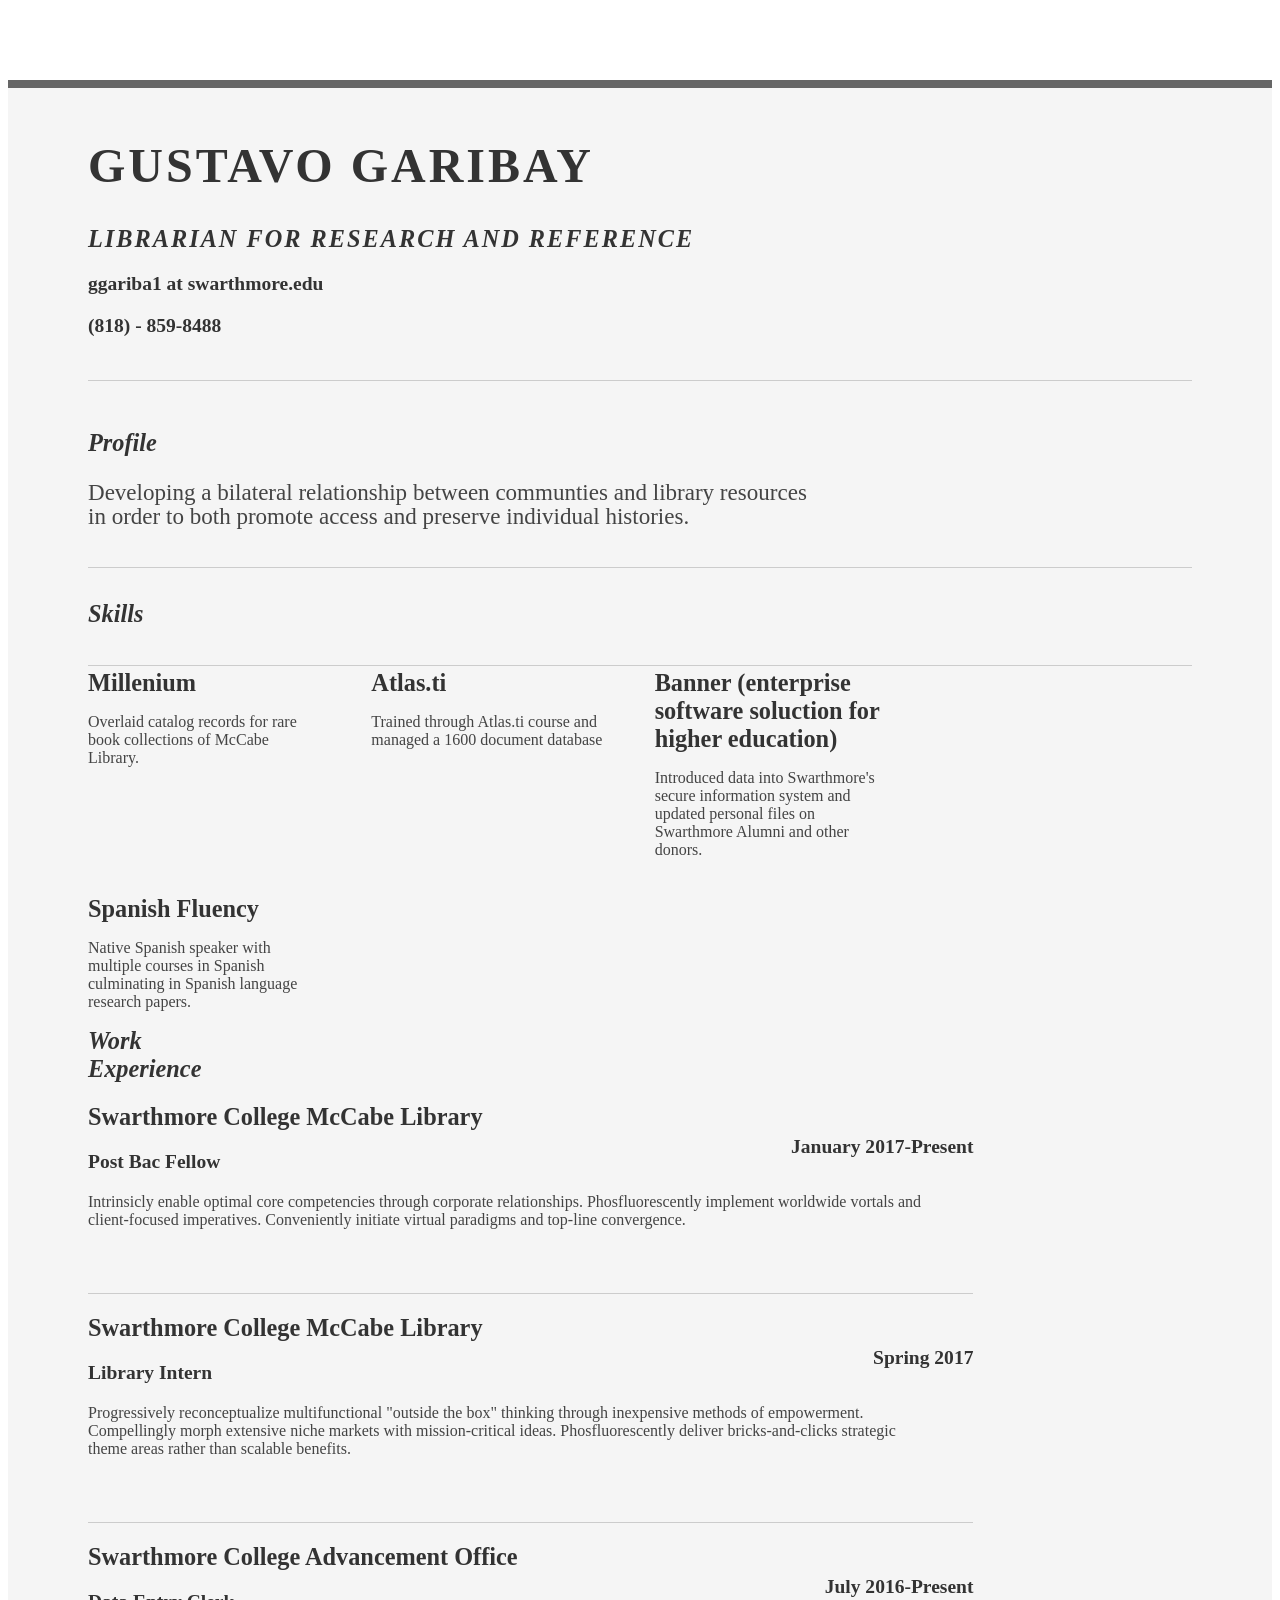
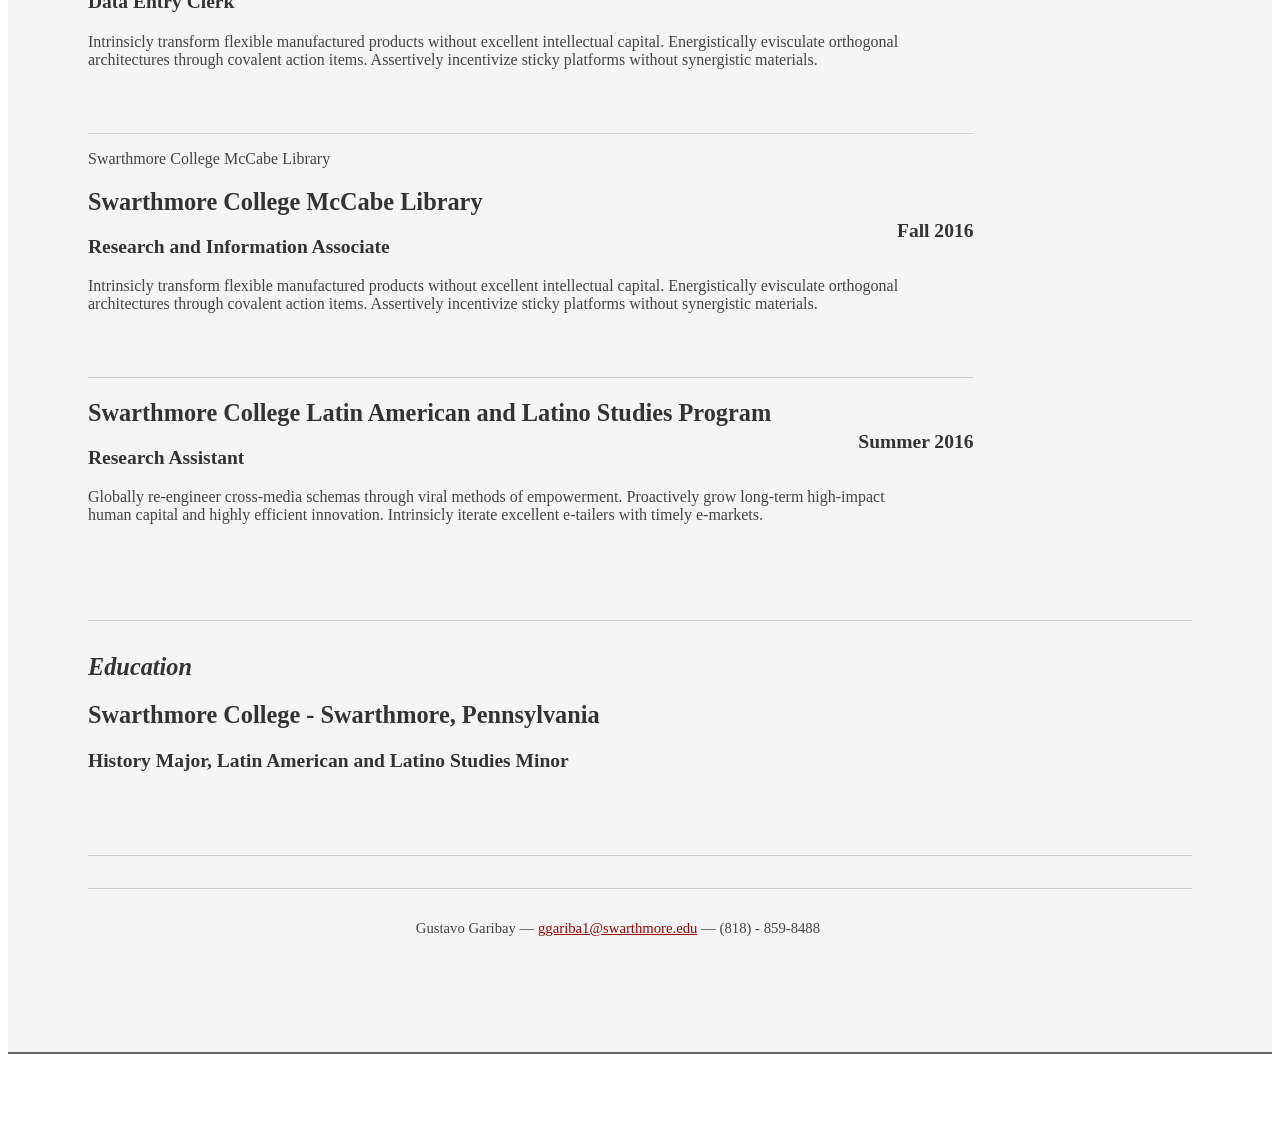
==== index.html @ 5f615bc5 "updated all fields changed skills to more relevant info as well as adjusted work experience to be al" ====
<!DOCTYPE html PUBLIC "-//W3C//DTD XHTML 1.0 Strict//EN" "http://www.w3.org/TR/xhtml1/DTD/xhtml1-strict.dtd">
<html>
<head>

	<title>Gustavo Garibay| Paralibrarian| Resume</title>
	<meta http-equiv="content-type" content="text/html; charset=utf-8" />

	<meta name="keywords" content="" />
	<meta name="description" content="" />

	<link rel="stylesheet" type="text/css" href="http://yui.yahooapis.com/2.7.0/build/reset-fonts-grids/reset-fonts-grids.css" media="all" /> 
	<link rel="stylesheet" type="text/css" href="resume.css" media="all" />

</head>
<body>

<div id="doc2" class="yui-t7">
	<div id="inner">
	
		<div id="hd">
			<div class="yui-gc">
				<div class="yui-u first">
					<h1>Gustavo Garibay</h1>
					<h2>Librarian for research and reference </h2>
				</div>

				<div class="yui-u">
					<div class="contact-info">
					
						<h3>ggariba1 at swarthmore.edu</h3>
						<h3>(818) - 859-8488</h3>
					</div><!--// .contact-info -->
				</div>
			</div><!--// .yui-gc -->
		</div><!--// hd -->

		<div id="bd">
			<div id="yui-main">
				<div class="yui-b">

					<div class="yui-gf">
						<div class="yui-u first">
							<h2>Profile</h2>
						</div>
						<div class="yui-u">
							<p class="enlarge">
								Developing a bilateral relationship between communties and library resources in order to both promote access and preserve individual histories. 
							</p>
						</div>
					</div><!--// .yui-gf -->

					<div class="yui-gf">
						<div class="yui-u first">
							<h2>Skills</h2>
						</div>
						<div class="yui-u">

								<div class="talent">
									<h2>Millenium</h2>
									<p>Overlaid catalog records for rare book collections of McCabe Library. 	</p>
								</div>

								<div class="talent">
									<h2>Atlas.ti</h2>
									<p>Trained through Atlas.ti course and managed a 1600 document database 	 </p>
								</div>

								<div class="talent">
									<h2>Banner (enterprise software soluction for higher education)</h2>
									<p>Introduced data into Swarthmore's secure information system and updated personal files on Swarthmore Alumni and other donors.</p>
								</div>
							<div class="talent">
									<h2>Spanish Fluency</h2>
									<p>Native Spanish speaker with multiple courses in Spanish culminating in Spanish language research papers.</p>
								</div>
						</div>
					</div><!--// .yui-gf -->

					<div class="yui-gf">
						<div class="yui-u first">
							
					</div><!--// .yui-gf-->

					<div class="yui-gf">
	
						<div class="yui-u first">
							<h2>Work Experience</h2>
						</div><!--// .yui-u -->

						<div class="yui-u">

							<div class="job">
								<h2>Swarthmore College McCabe Library</h2>
								<h3>Post Bac Fellow</h3>
								<h4>January 2017-Present</h4>
								<p>Intrinsicly enable optimal core competencies through corporate relationships. Phosfluorescently implement worldwide vortals and client-focused imperatives. Conveniently initiate virtual paradigms and top-line convergence. </p>
							</div>

							<div class="job">
								<h2>Swarthmore College McCabe Library</h2>
								<h3>Library Intern</h3>
								<h4>Spring 2017</h4>
								<p>Progressively reconceptualize multifunctional "outside the box" thinking through inexpensive methods of empowerment. Compellingly morph extensive niche markets with mission-critical ideas. Phosfluorescently deliver bricks-and-clicks strategic theme areas rather than scalable benefits. </p>
							</div>

							<div class="job">
								<h2>Swarthmore College Advancement Office</h2>
								<h3>Data Entry Clerk</h3>
								<h4>July 2016-Present</h4>
								<p>Intrinsicly transform flexible manufactured products without excellent intellectual capital. Energistically evisculate orthogonal architectures through covalent action items. Assertively incentivize sticky platforms without synergistic materials. </p>
							</div>Swarthmore College McCabe Library
							<div class="job">
								<h2>Swarthmore College McCabe Library</h2>
								<h3>Research and Information Associate</h3>
								<h4>Fall 2016</h4>
								<p>Intrinsicly transform flexible manufactured products without excellent intellectual capital. Energistically evisculate orthogonal architectures through covalent action items. Assertively incentivize sticky platforms without synergistic materials. </p>
							</div>


							<div class="job last">
								<h2>Swarthmore College Latin American and Latino Studies Program</h2>
								<h3>Research Assistant</h3>
								<h4>Summer 2016</h4>
								<p>Globally re-engineer cross-media schemas through viral methods of empowerment. Proactively grow long-term high-impact human capital and highly efficient innovation. Intrinsicly iterate excellent e-tailers with timely e-markets.</p>
							</div>

						</div><!--// .yui-u -->
					</div><!--// .yui-gf -->


					<div class="yui-gf last">
						<div class="yui-u first">
							<h2>Education</h2>
						</div>
						<div class="yui-u">
							<h2>Swarthmore College - Swarthmore, Pennsylvania</h2>
							<h3>History Major, Latin American and Latino Studies Minor </h3>
						</div>
					</div><!--// .yui-gf -->


				</div><!--// .yui-b -->
			</div><!--// yui-main -->
		</div><!--// bd -->

		<div id="ft">
			<p>Gustavo Garibay &mdash; <a href="mailto:ggariba1 at swarthmore.edu">ggariba1@swarthmore.edu</a> &mdash; (818) - 859-8488</p>
		</div><!--// footer -->

	</div><!-- // inner -->


</div><!--// doc -->


</body>
</html>
---- resume.css ----
/*
---------------------------------------------------------------------------------
	STRIPPED DOWN RESUME TEMPLATE
    html resume

    v0.9: 5/28/09

    design and code by: thingsthatarebrown.com 
                        (matt brown)
---------------------------------------------------------------------------------
*/


.msg { padding: 10px; background: #222; position: relative; }
.msg h1 { color: #fff;  }
.msg a { margin-left: 20px; background: #408814; color: white; padding: 4px 8px; text-decoration: none; }
.msg a:hover { background: #266400; }

/* //-- yui-grids style overrides -- */
body { font-family: Georgia; color: #444; }
#inner { padding: 10px 80px; margin: 80px auto; background: #f5f5f5; border: solid #666; border-width: 8px 0 2px 0; }
.yui-gf { margin-bottom: 2em; padding-bottom: 1em; border-bottom: 1px solid #ccc; }

/* //-- header, body, footer -- */
#hd { margin: 2.5em 0 3em 0; padding-bottom: 1.5em; border-bottom: 1px solid #ccc }
#hd h2 { text-transform: uppercase; letter-spacing: 2px; }
#bd, #ft { margin-bottom: 2em; }

/* //-- footer -- */
#ft { padding: 1em 0 5em 0; font-size: 92%; border-top: 1px solid #ccc; text-align: center; }
#ft p { margin-bottom: 0; text-align: center;   }

/* //-- core typography and style -- */
#hd h1 { font-size: 48px; text-transform: uppercase; letter-spacing: 3px; }
h2 { font-size: 152% }
h3, h4 { font-size: 122%; }
h1, h2, h3, h4 { color: #333; }
p { font-size: 100%; line-height: 18px; padding-right: 3em; }
a { color: #990003 }
a:hover { text-decoration: none; }
strong { font-weight: bold; }
li { line-height: 24px; border-bottom: 1px solid #ccc; }
p.enlarge { font-size: 144%; padding-right: 6.5em; line-height: 24px; }
p.enlarge span { color: #000 }
.contact-info { margin-top: 7px; }
.first h2 { font-style: italic; }
.last { border-bottom: 0 }


/* //-- section styles -- */

a#pdf { display: block; float: left; background: #666; color: white; padding: 6px 50px 6px 12px; margin-bottom: 6px; text-decoration: none;  }
a#pdf:hover { background: #222; }

.job { position: relative; margin-bottom: 1em; padding-bottom: 1em; border-bottom: 1px solid #ccc; }
.job h4 { position: absolute; top: 0.35em; right: 0 }
.job p { margin: 0.75em 0 3em 0; }

.last { border: none; }
.skills-list {  }
.skills-list ul { margin: 0; }
.skills-list li { margin: 3px 0; padding: 3px 0; }
.skills-list li span { font-size: 152%; display: block; margin-bottom: -2px; padding: 0 }
.talent { width: 32%; float: left }
.talent h2 { margin-bottom: 6px; }

#srt-ttab { margin-bottom: 100px; text-align: center;  }
#srt-ttab img.last { margin-top: 20px }

/* --// override to force 1/8th width grids -- */
.yui-gf .yui-u{width:80.2%;}
.yui-gf div.first{width:12.3%;}
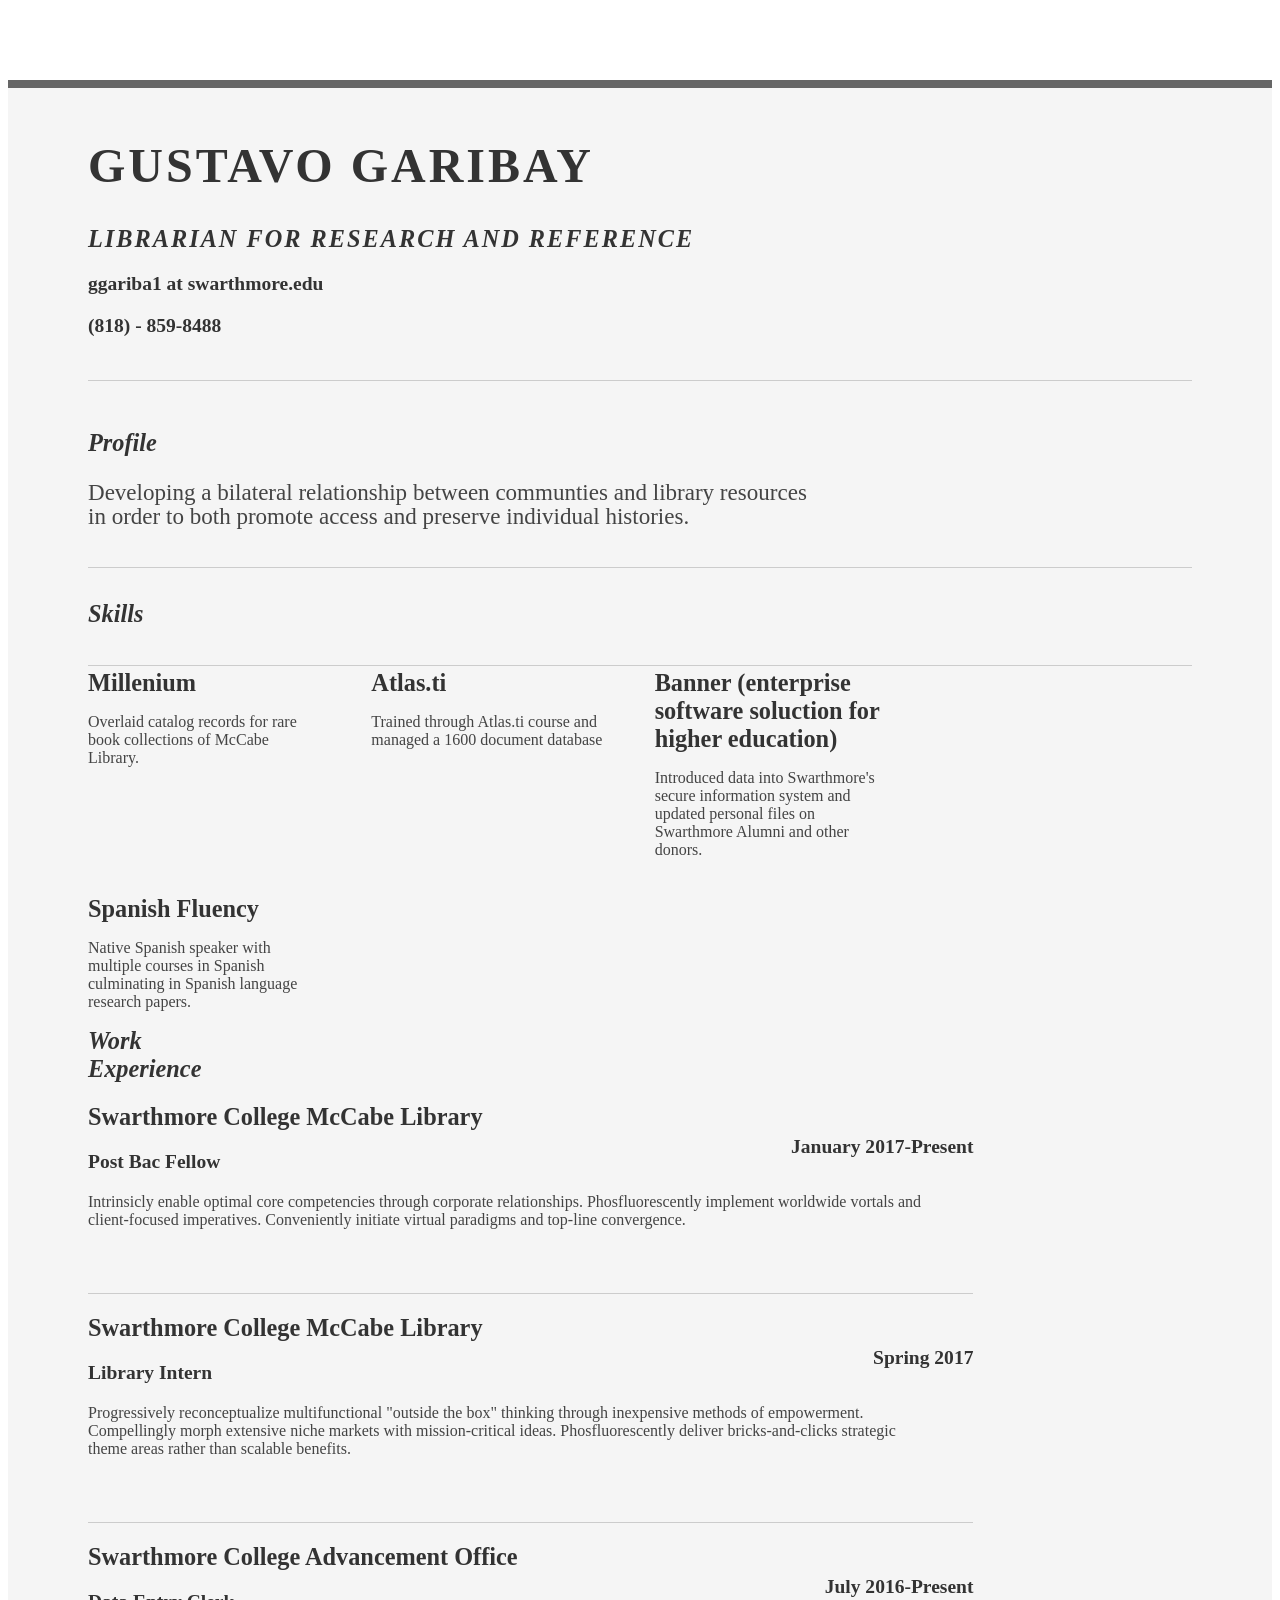
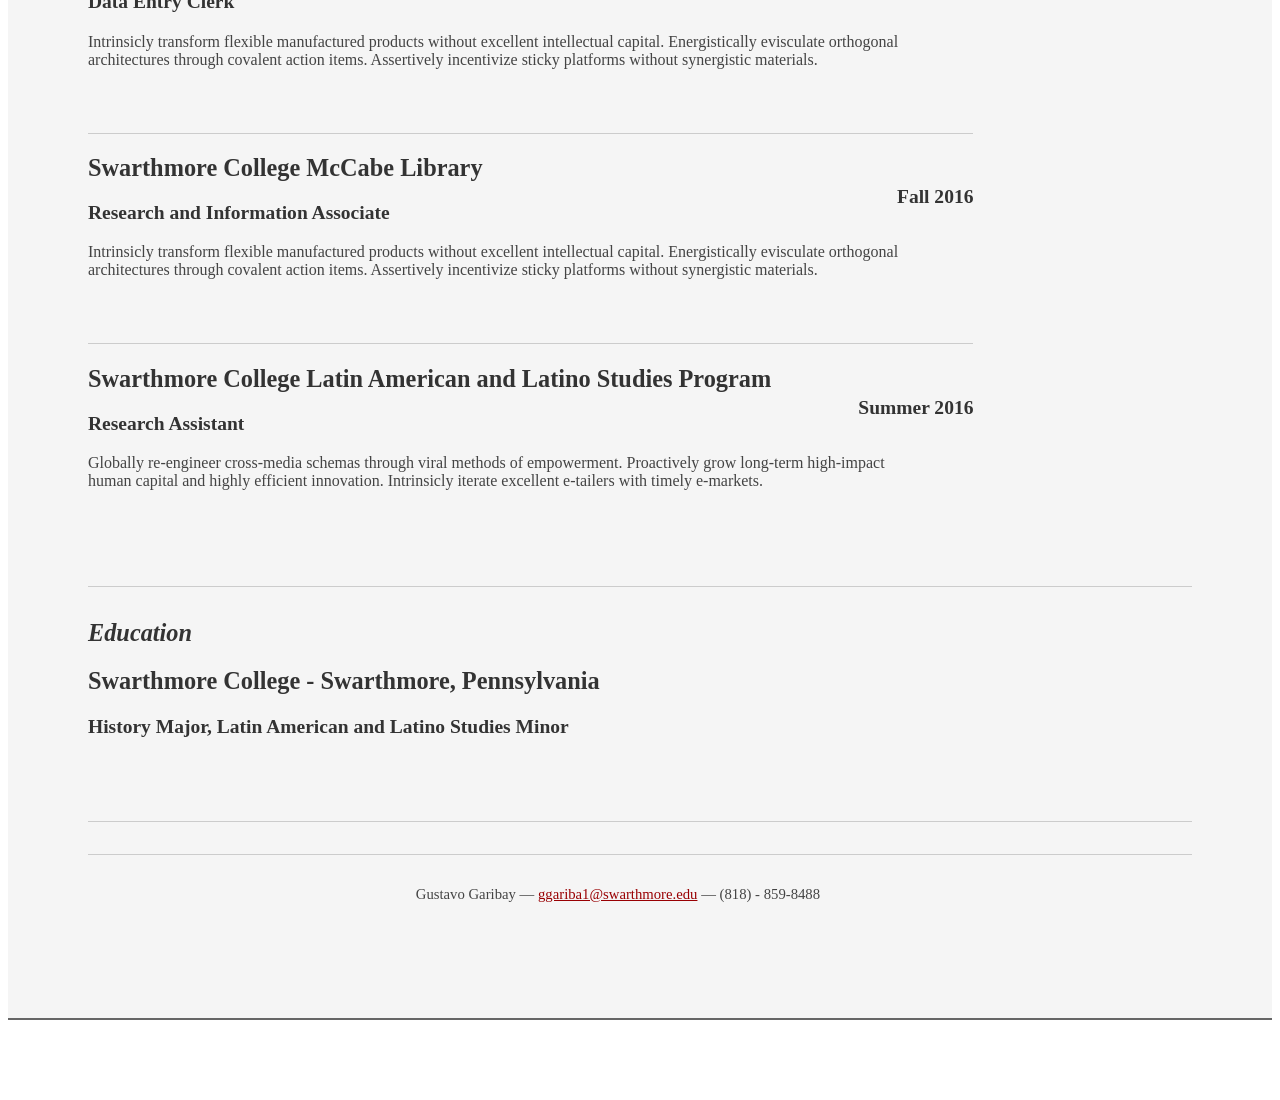
==== commit 1296d5a3: "removed extra text" ====
--- a/index.html
+++ b/index.html
@@ -108,7 +108,7 @@
 								<h3>Data Entry Clerk</h3>
 								<h4>July 2016-Present</h4>
 								<p>Intrinsicly transform flexible manufactured products without excellent intellectual capital. Energistically evisculate orthogonal architectures through covalent action items. Assertively incentivize sticky platforms without synergistic materials. </p>
-							</div>Swarthmore College McCabe Library
+							</div>
 							<div class="job">
 								<h2>Swarthmore College McCabe Library</h2>
 								<h3>Research and Information Associate</h3>
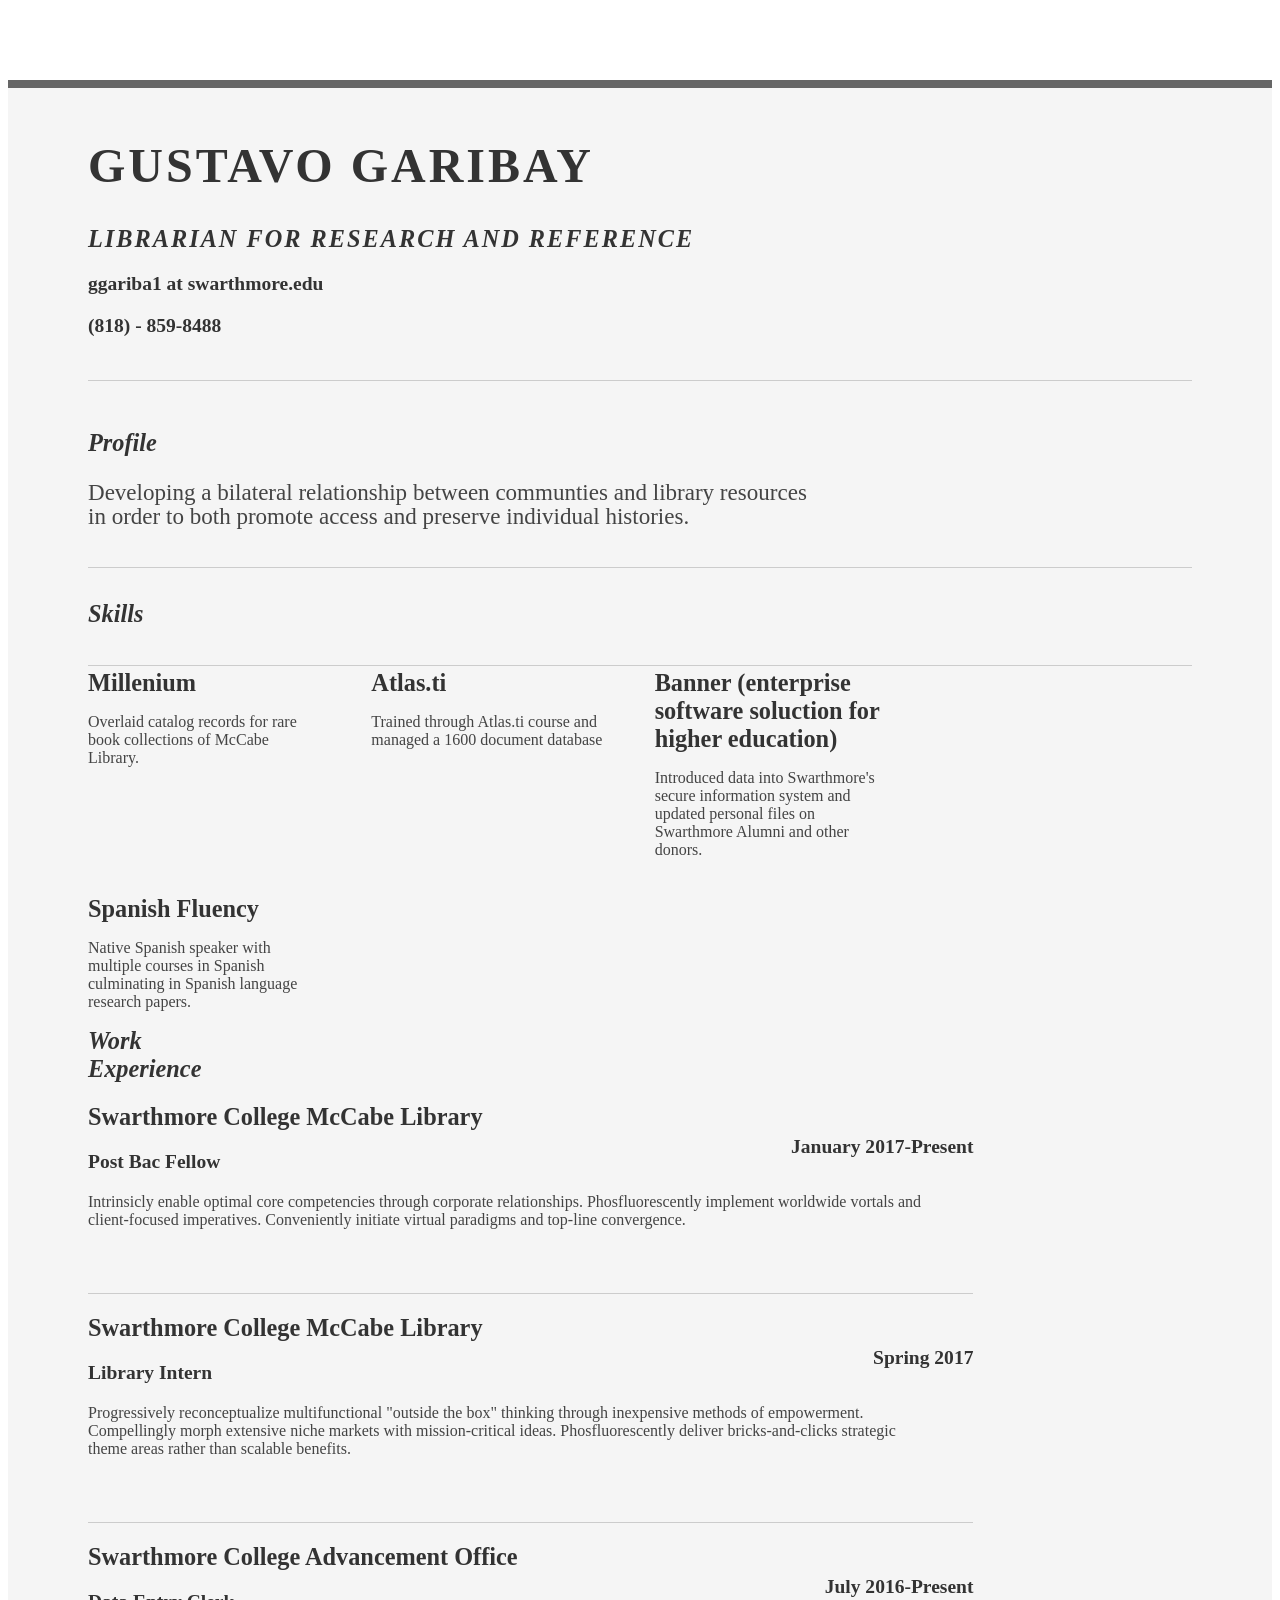
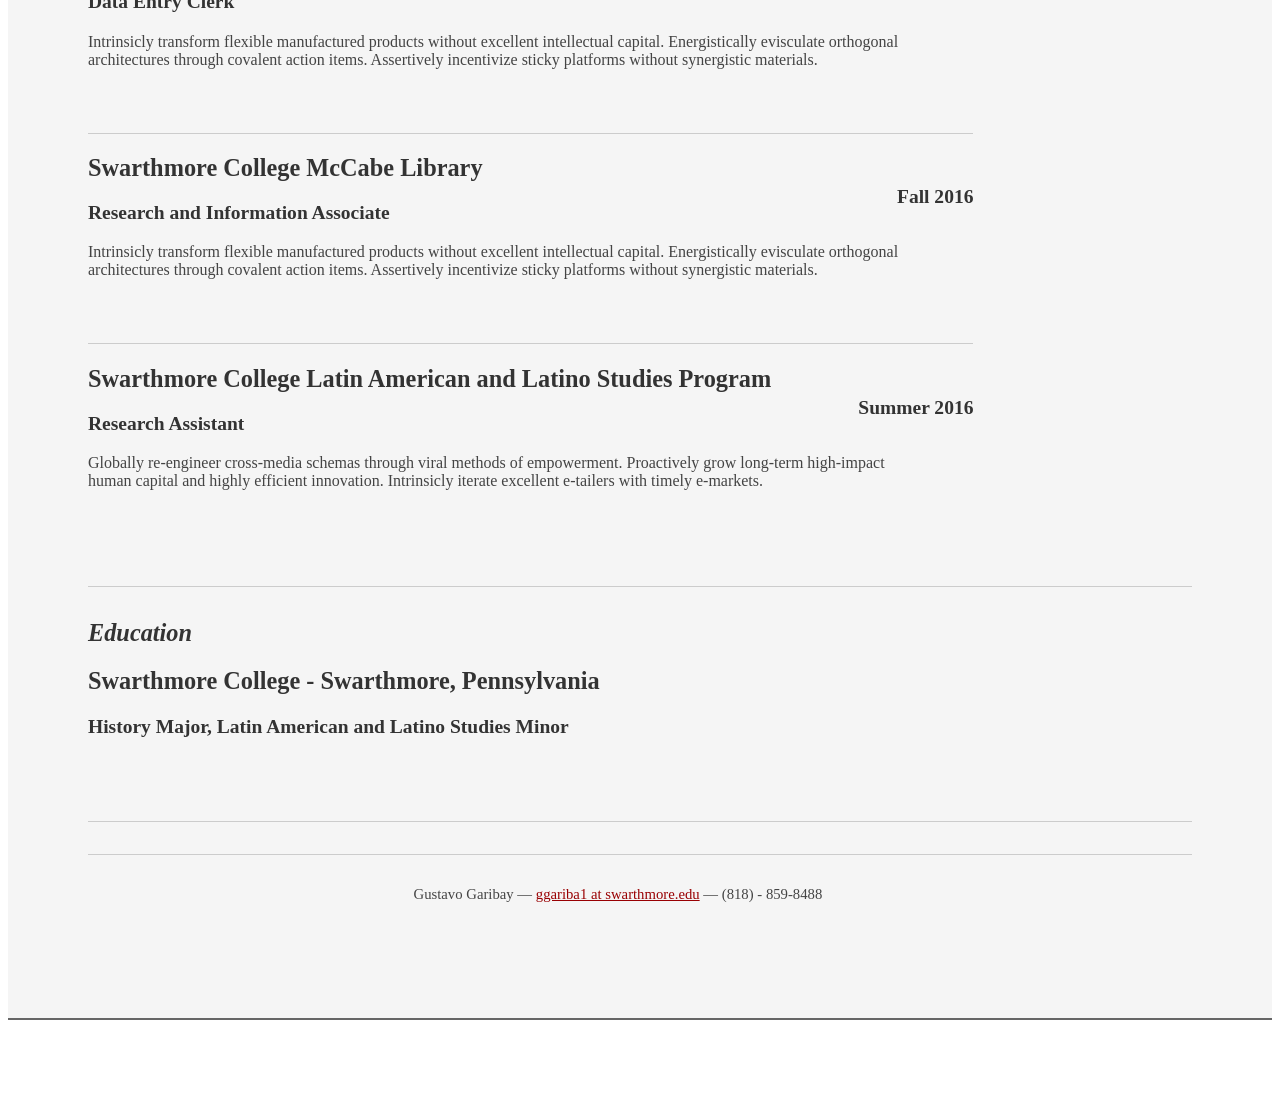
==== commit f6a9bb06: "changed email address entry" ====
--- a/index.html
+++ b/index.html
@@ -144,7 +144,7 @@
 		</div><!--// bd -->
 
 		<div id="ft">
-			<p>Gustavo Garibay &mdash; <a href="mailto:ggariba1 at swarthmore.edu">ggariba1@swarthmore.edu</a> &mdash; (818) - 859-8488</p>
+			<p>Gustavo Garibay &mdash; <a href="mailto:ggariba1 at swarthmore.edu">ggariba1 at swarthmore.edu</a> &mdash; (818) - 859-8488</p>
 		</div><!--// footer -->
 
 	</div><!-- // inner -->
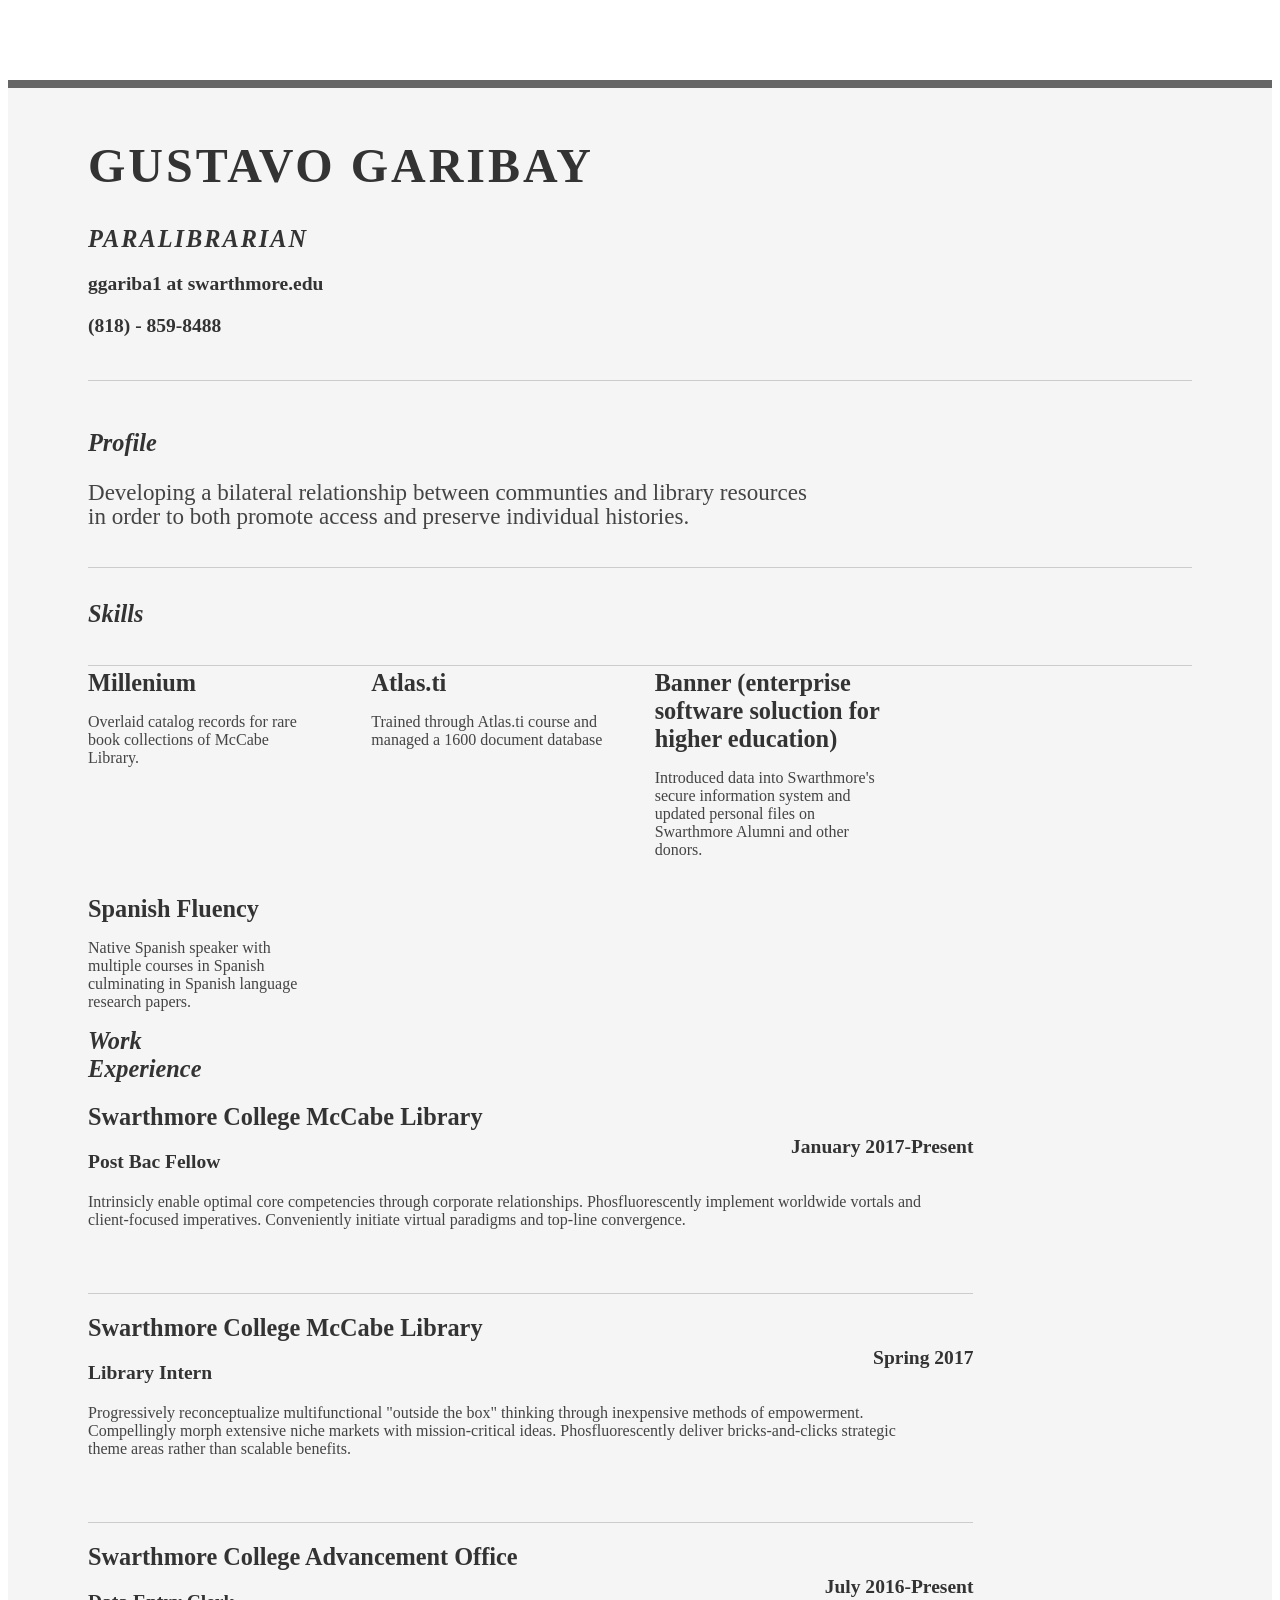
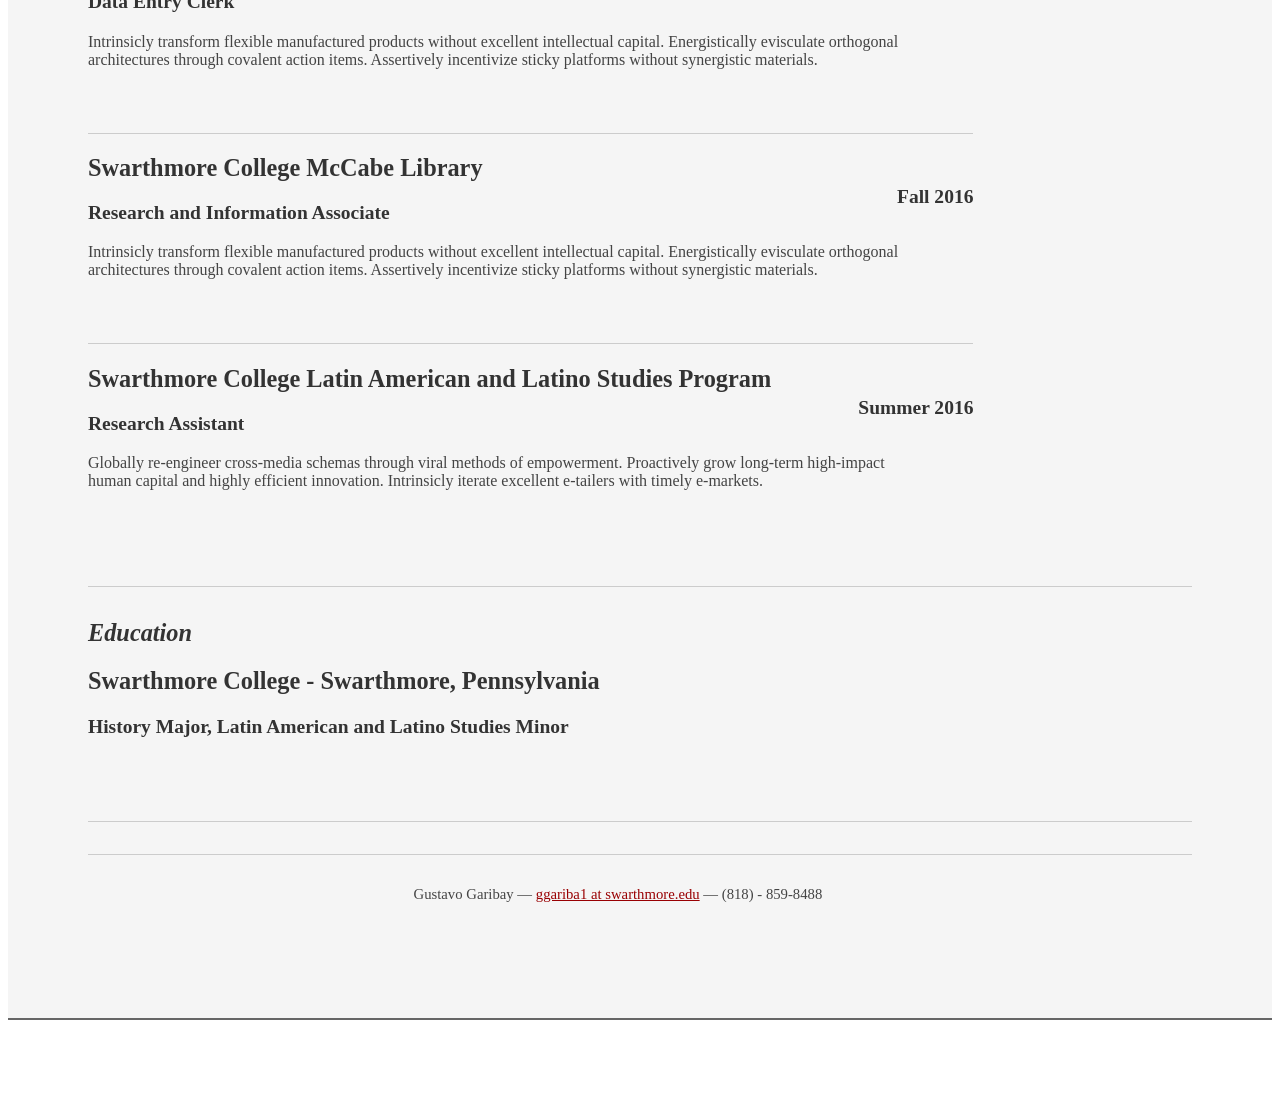
==== commit ca34e213: "updated job title info" ====
--- a/index.html
+++ b/index.html
@@ -2,7 +2,7 @@
 <html>
 <head>
 
-	<title>Gustavo Garibay| Paralibrarian| Resume</title>
+	<title>Gustavo Garibay| Research and Reference| Resume</title>
 	<meta http-equiv="content-type" content="text/html; charset=utf-8" />
 
 	<meta name="keywords" content="" />
@@ -21,7 +21,7 @@
 			<div class="yui-gc">
 				<div class="yui-u first">
 					<h1>Gustavo Garibay</h1>
-					<h2>Librarian for research and reference </h2>
+					<h2>Paralibrarian </h2>
 				</div>
 
 				<div class="yui-u">
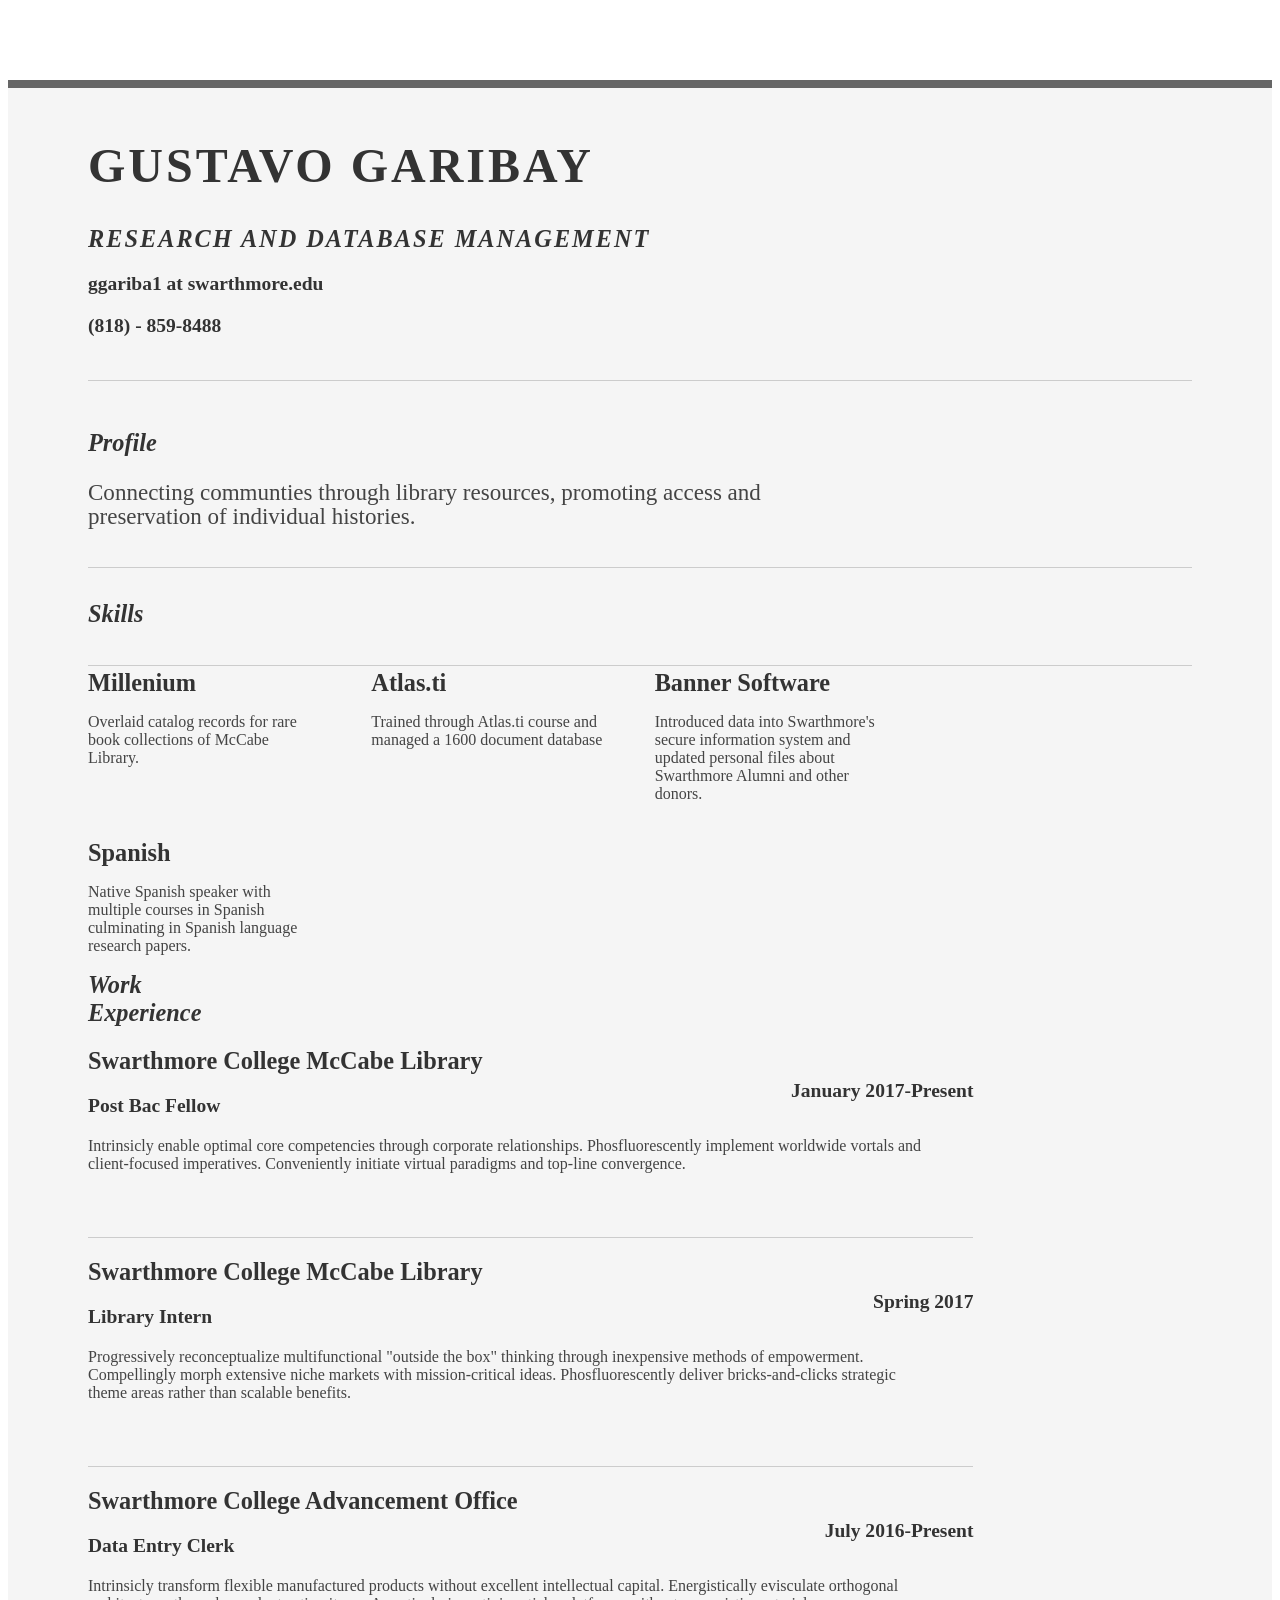
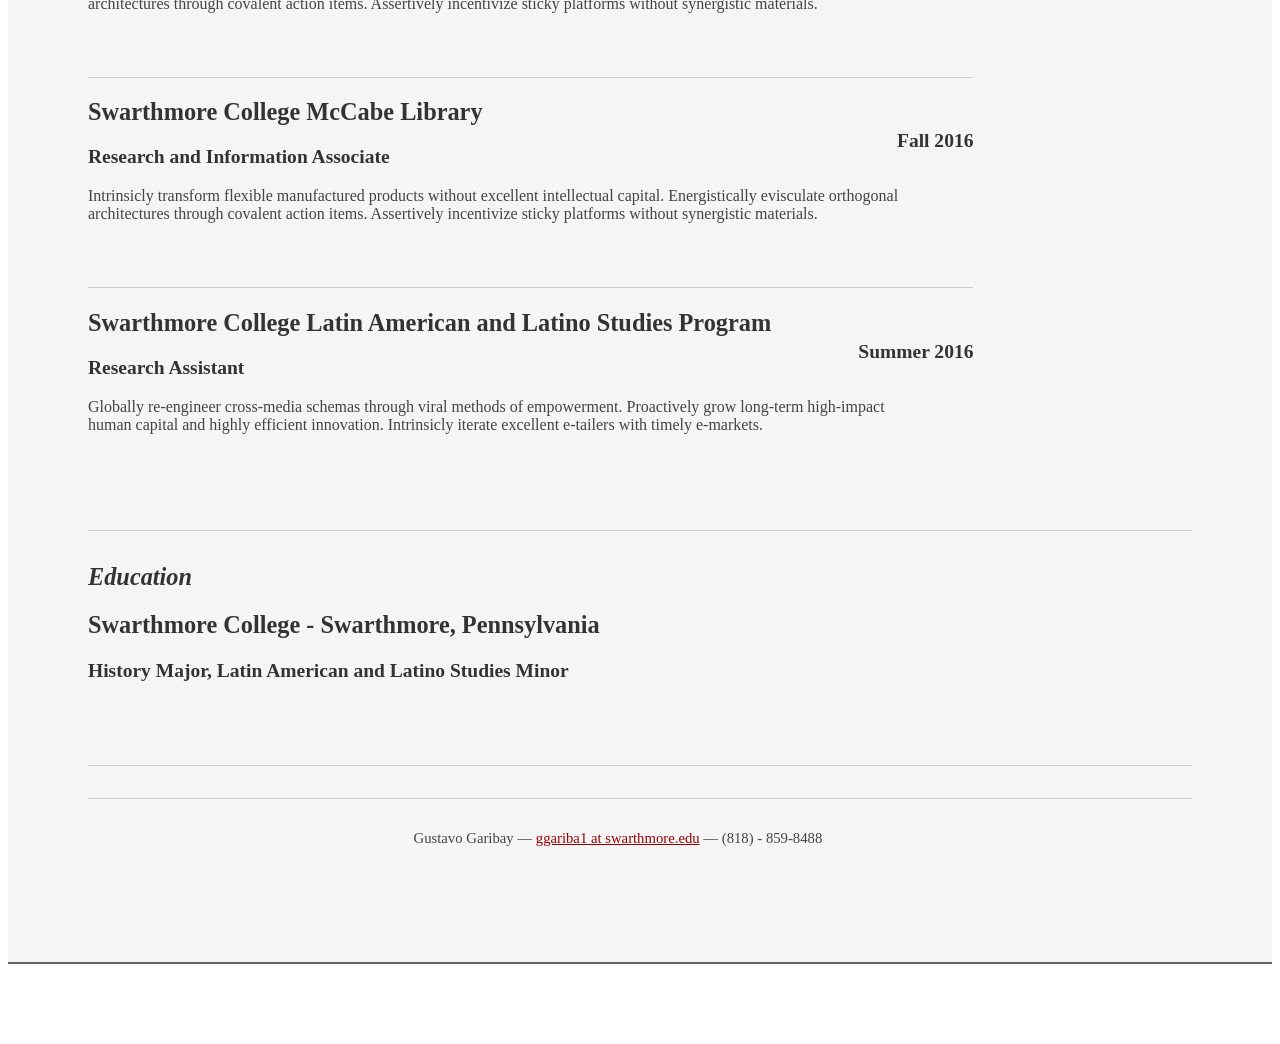
==== commit 41ddcab3: "edited info took out title of paralibrarian and replaced it, removed fluency from title of spanish l" ====
--- a/index.html
+++ b/index.html
@@ -21,7 +21,7 @@
 			<div class="yui-gc">
 				<div class="yui-u first">
 					<h1>Gustavo Garibay</h1>
-					<h2>Paralibrarian </h2>
+					<h2>Research and Database Management </h2>
 				</div>
 
 				<div class="yui-u">
@@ -44,7 +44,7 @@
 						</div>
 						<div class="yui-u">
 							<p class="enlarge">
-								Developing a bilateral relationship between communties and library resources in order to both promote access and preserve individual histories. 
+								Connecting communties through library resources, promoting access and preservation of individual histories. 
 							</p>
 						</div>
 					</div><!--// .yui-gf -->
@@ -66,11 +66,11 @@
 								</div>
 
 								<div class="talent">
-									<h2>Banner (enterprise software soluction for higher education)</h2>
-									<p>Introduced data into Swarthmore's secure information system and updated personal files on Swarthmore Alumni and other donors.</p>
+									<h2>Banner Software</h2>
+									<p>Introduced data into Swarthmore's secure information system and updated personal files about Swarthmore Alumni and other donors.</p>
 								</div>
 							<div class="talent">
-									<h2>Spanish Fluency</h2>
+									<h2>Spanish</h2>
 									<p>Native Spanish speaker with multiple courses in Spanish culminating in Spanish language research papers.</p>
 								</div>
 						</div>
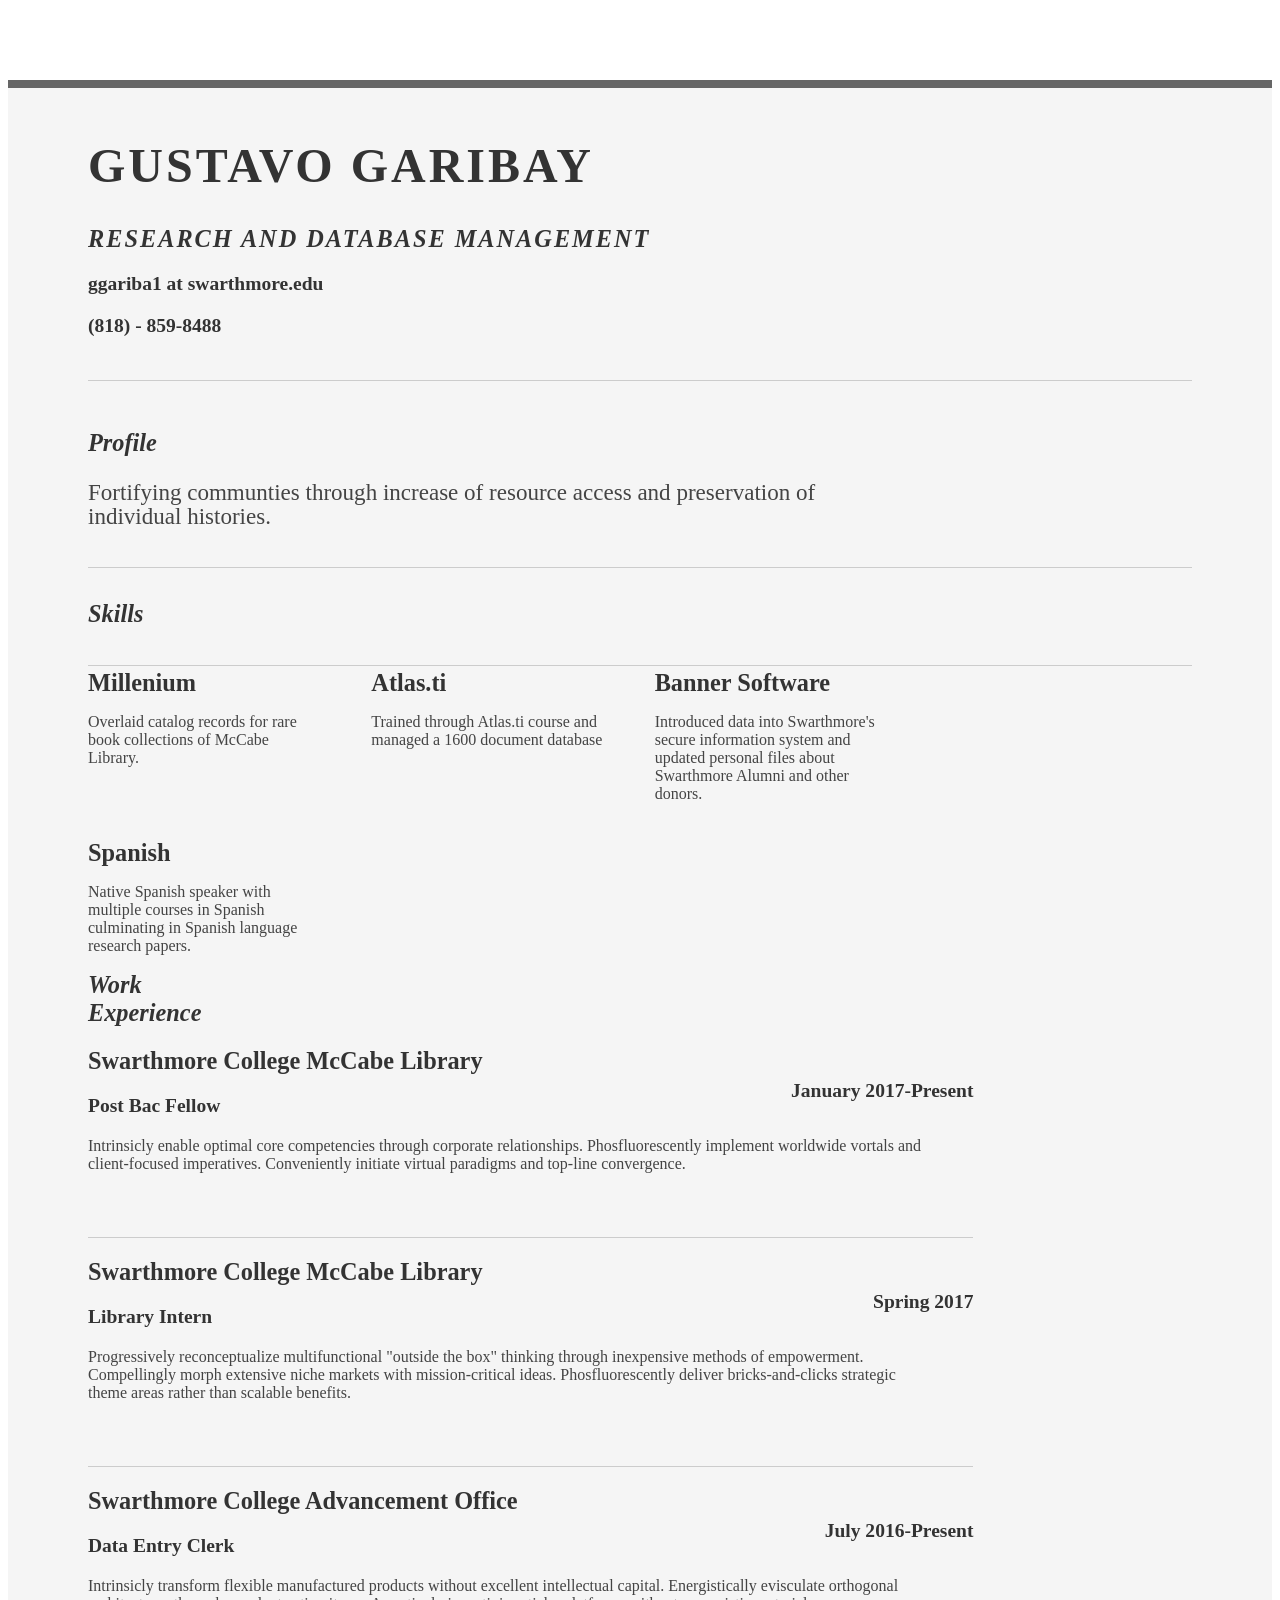
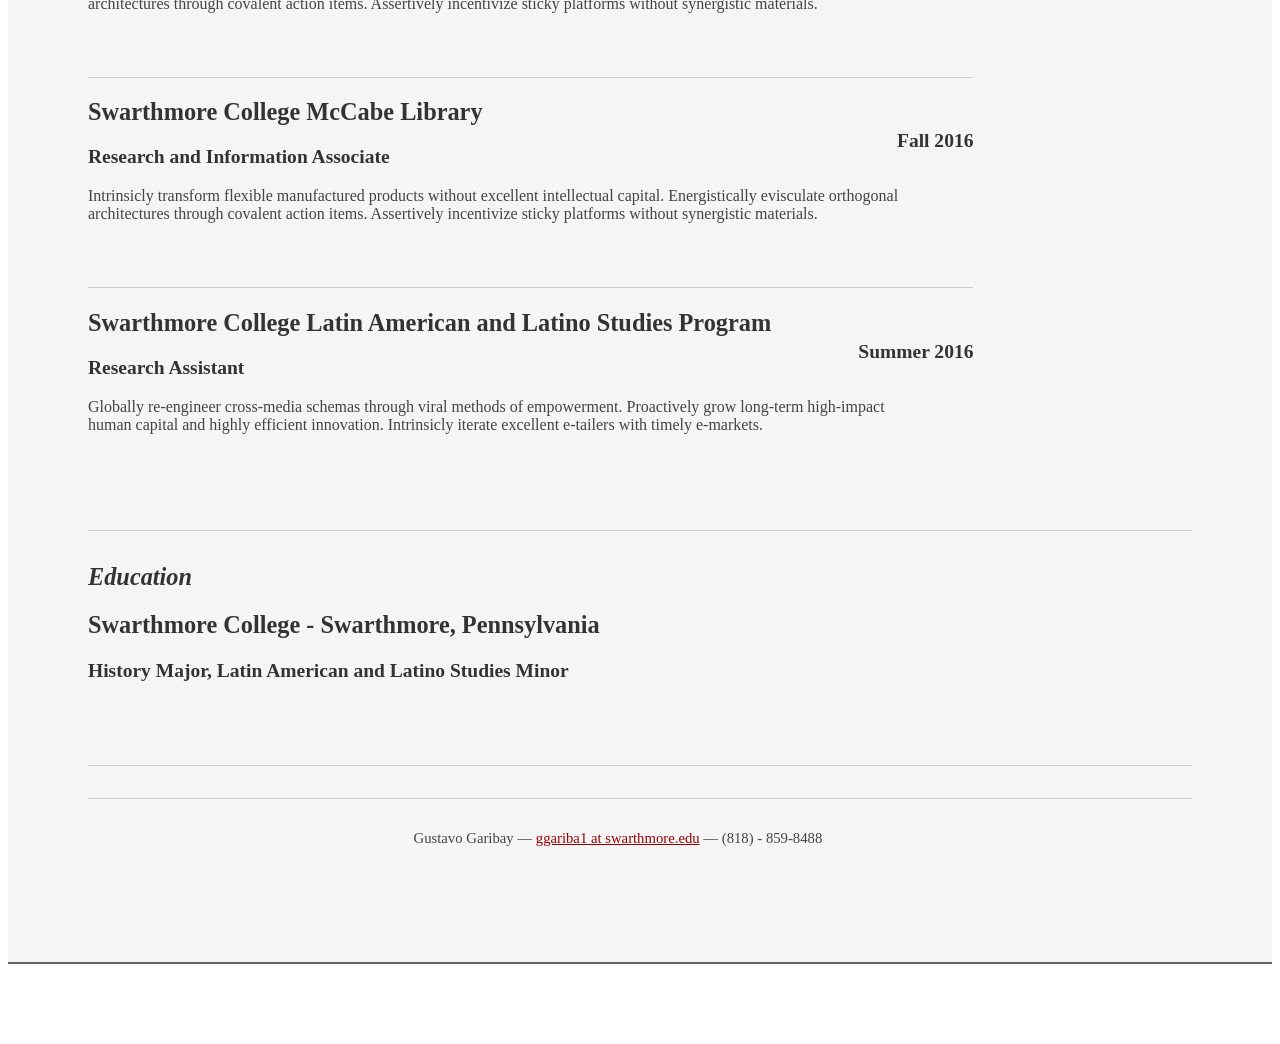
==== commit bd262344: "rephrased reworded mission statement" ====
--- a/index.html
+++ b/index.html
@@ -44,7 +44,7 @@
 						</div>
 						<div class="yui-u">
 							<p class="enlarge">
-								Connecting communties through library resources, promoting access and preservation of individual histories. 
+								Fortifying communties through increase of resource access and preservation of individual histories.  
 							</p>
 						</div>
 					</div><!--// .yui-gf -->
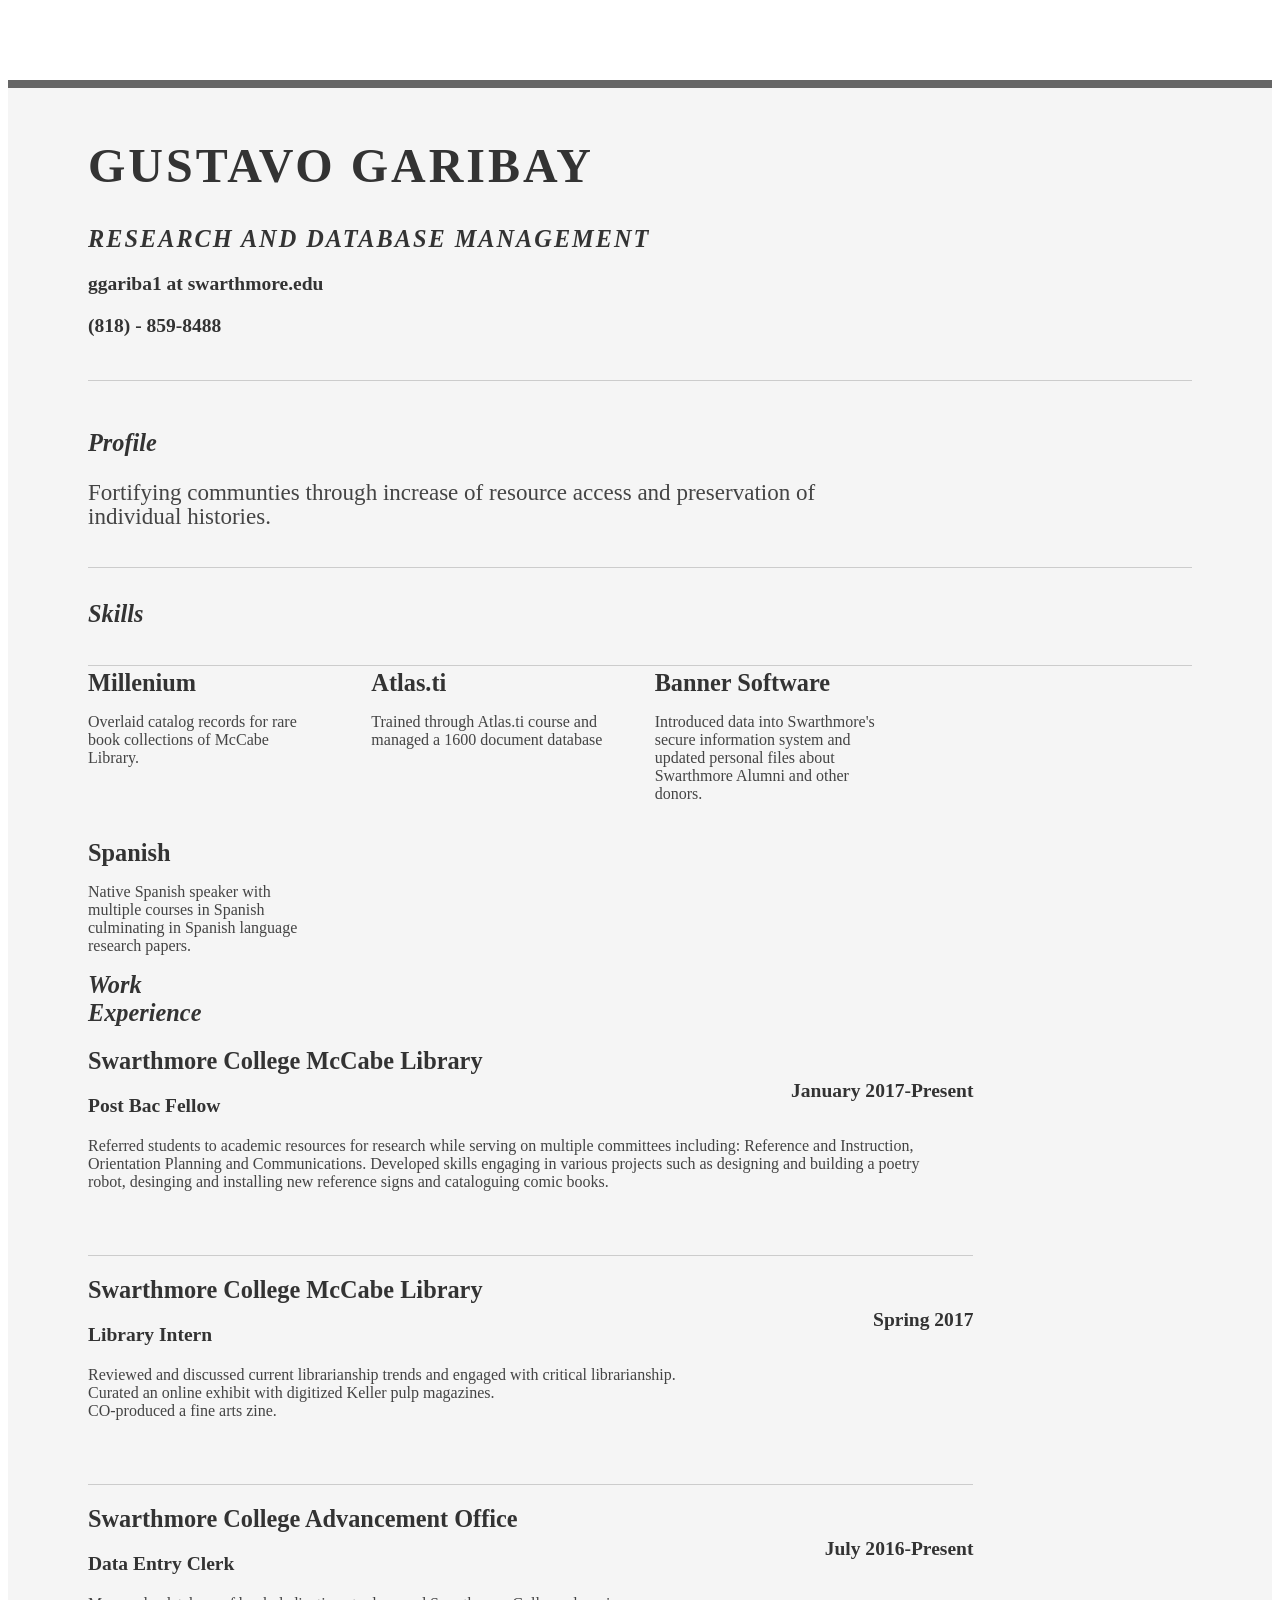
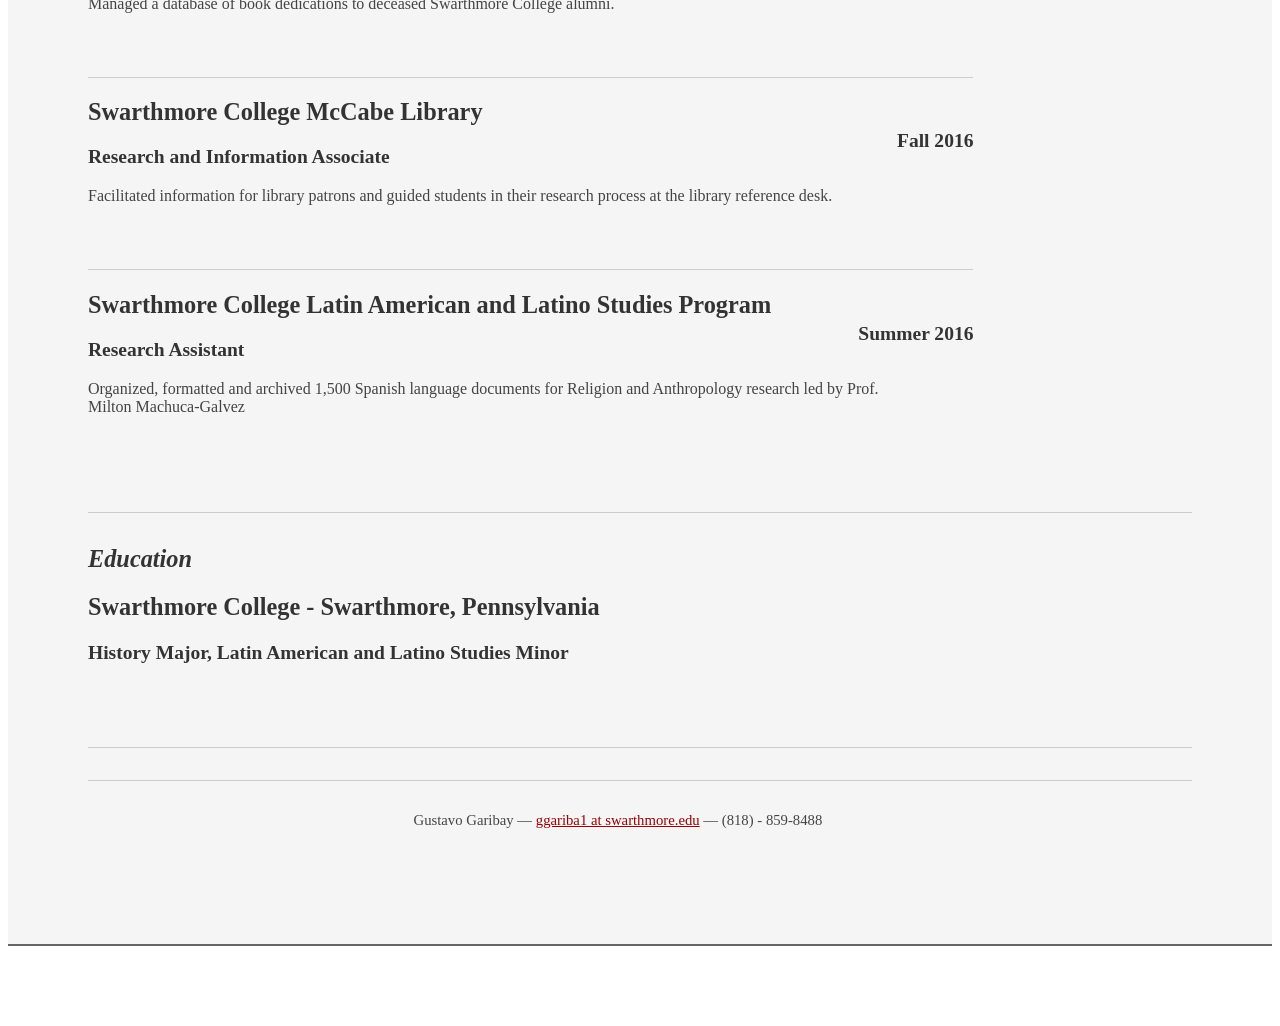
==== commit 083cb4d0: "updated text changed text fields describing the previous work experience held." ====
--- a/index.html
+++ b/index.html
@@ -93,27 +93,27 @@
 								<h2>Swarthmore College McCabe Library</h2>
 								<h3>Post Bac Fellow</h3>
 								<h4>January 2017-Present</h4>
-								<p>Intrinsicly enable optimal core competencies through corporate relationships. Phosfluorescently implement worldwide vortals and client-focused imperatives. Conveniently initiate virtual paradigms and top-line convergence. </p>
+								<p>Referred students to academic resources for research while serving on multiple committees including: Reference and Instruction, Orientation Planning and Communications. Developed skills engaging in various projects such as designing and building a poetry robot, desinging and installing new reference signs and cataloguing comic books. </p>
 							</div>
 
 							<div class="job">
 								<h2>Swarthmore College McCabe Library</h2>
 								<h3>Library Intern</h3>
 								<h4>Spring 2017</h4>
-								<p>Progressively reconceptualize multifunctional "outside the box" thinking through inexpensive methods of empowerment. Compellingly morph extensive niche markets with mission-critical ideas. Phosfluorescently deliver bricks-and-clicks strategic theme areas rather than scalable benefits. </p>
+								<p>Reviewed and discussed current librarianship trends and engaged with critical librarianship.<br/>Curated an online exhibit with digitized Keller pulp magazines.<br/>CO-produced a fine arts zine. </p>
 							</div>
 
 							<div class="job">
 								<h2>Swarthmore College Advancement Office</h2>
 								<h3>Data Entry Clerk</h3>
 								<h4>July 2016-Present</h4>
-								<p>Intrinsicly transform flexible manufactured products without excellent intellectual capital. Energistically evisculate orthogonal architectures through covalent action items. Assertively incentivize sticky platforms without synergistic materials. </p>
+								<p>Managed a database of book dedications to deceased Swarthmore College alumni.</p>
 							</div>
 							<div class="job">
 								<h2>Swarthmore College McCabe Library</h2>
 								<h3>Research and Information Associate</h3>
 								<h4>Fall 2016</h4>
-								<p>Intrinsicly transform flexible manufactured products without excellent intellectual capital. Energistically evisculate orthogonal architectures through covalent action items. Assertively incentivize sticky platforms without synergistic materials. </p>
+								<p>Facilitated information for library patrons and guided students in their research process at the library reference desk. </p>
 							</div>
 
 
@@ -121,7 +121,7 @@
 								<h2>Swarthmore College Latin American and Latino Studies Program</h2>
 								<h3>Research Assistant</h3>
 								<h4>Summer 2016</h4>
-								<p>Globally re-engineer cross-media schemas through viral methods of empowerment. Proactively grow long-term high-impact human capital and highly efficient innovation. Intrinsicly iterate excellent e-tailers with timely e-markets.</p>
+								<p>Organized, formatted and archived 1,500 Spanish language documents for Religion and Anthropology research led by Prof. Milton Machuca-Galvez</p>
 							</div>
 
 						</div><!--// .yui-u -->
@@ -155,3 +155,4 @@
 
 </body>
 </html>
+	
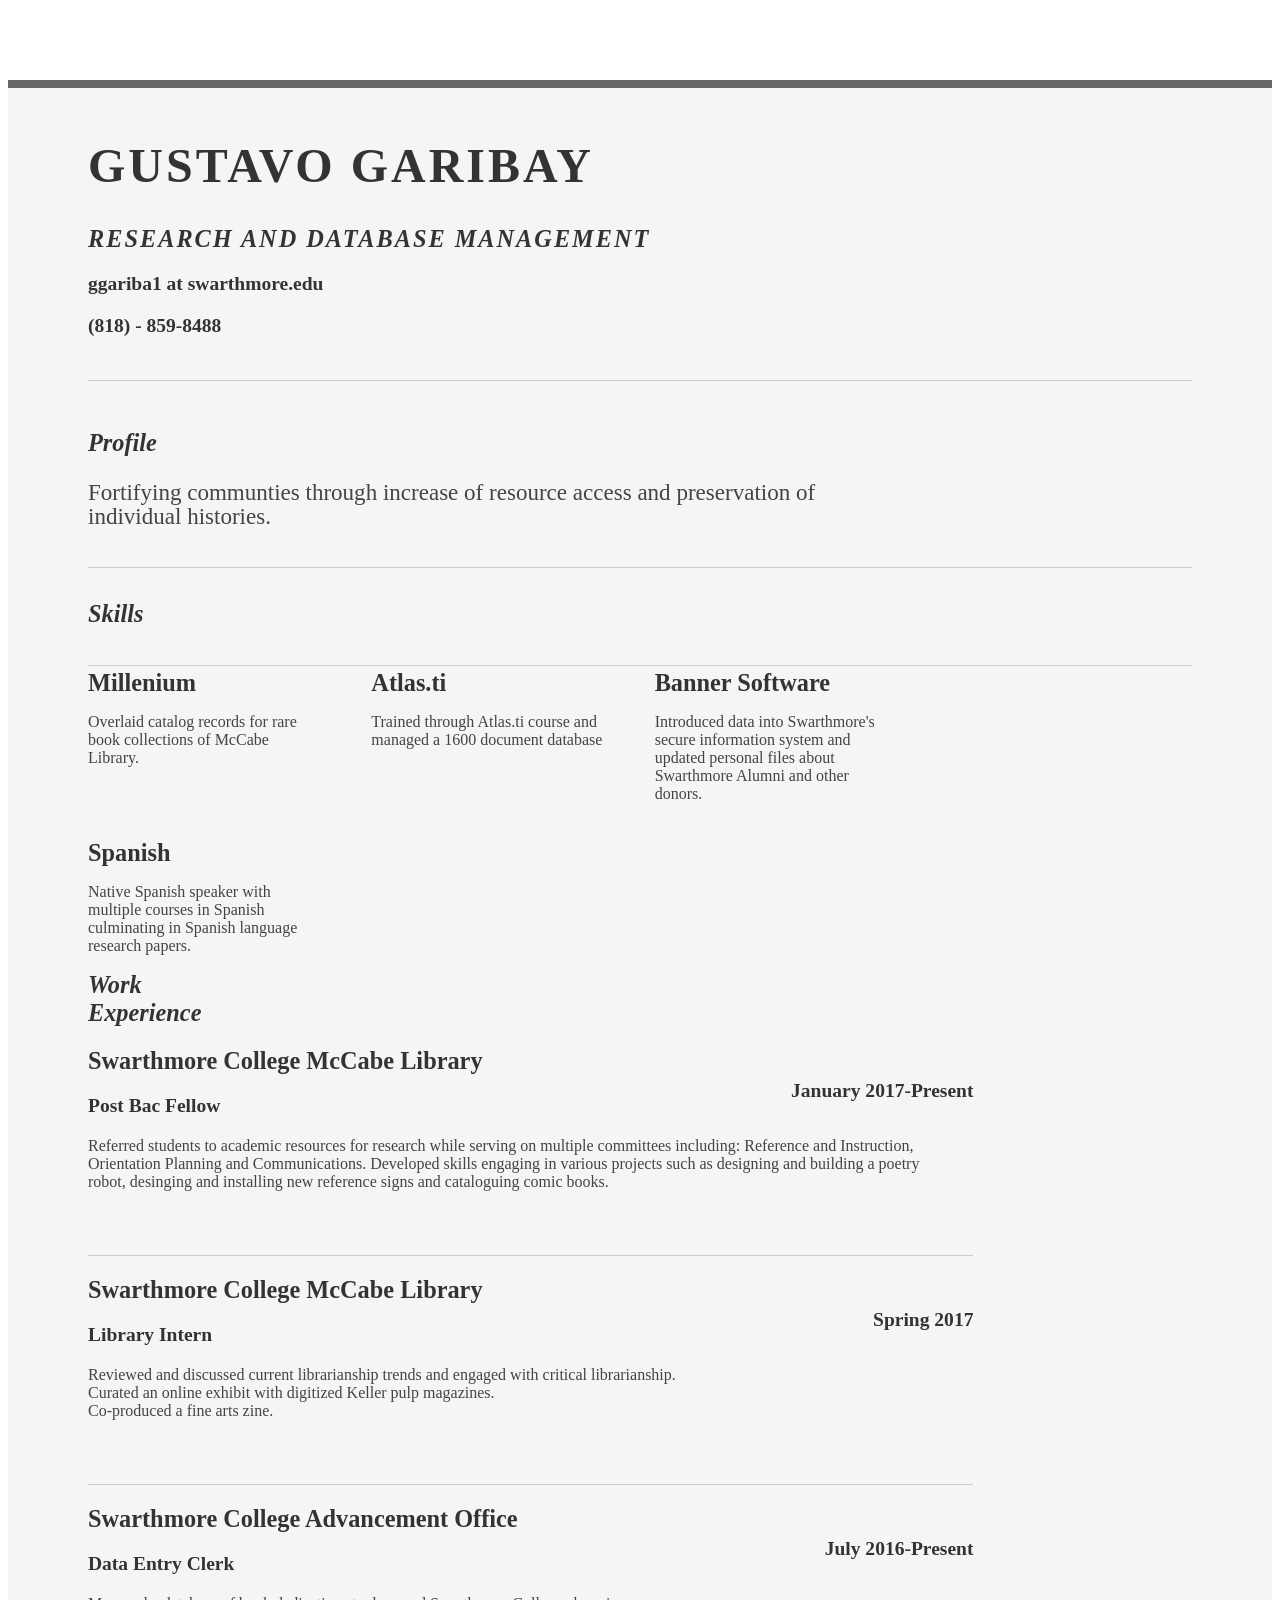
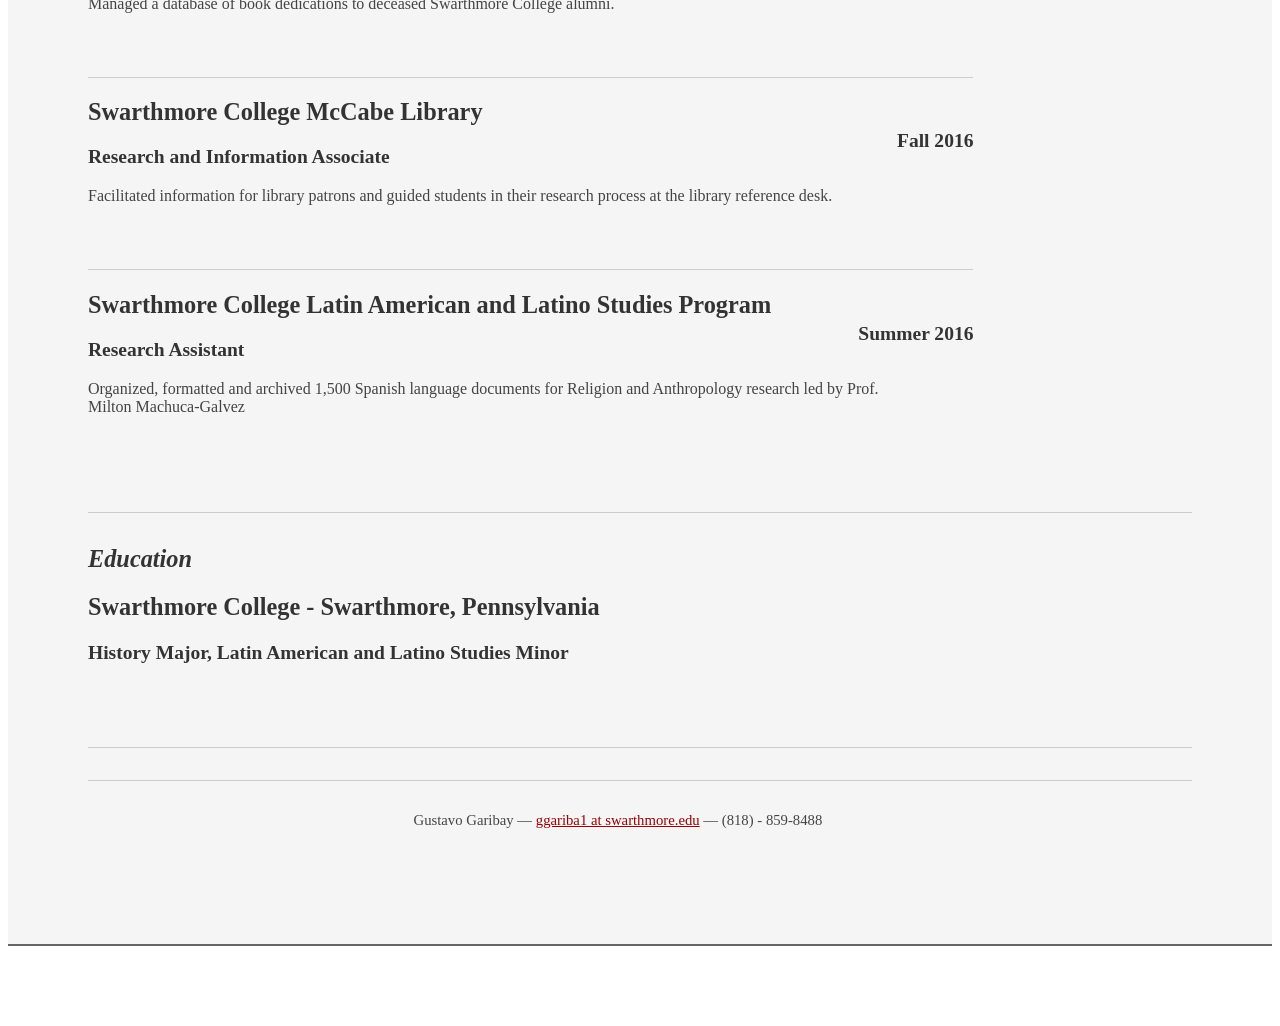
==== commit 90c7d847: "proof proofreading-- changed CO to co-produced" ====
--- a/index.html
+++ b/index.html
@@ -100,7 +100,7 @@
 								<h2>Swarthmore College McCabe Library</h2>
 								<h3>Library Intern</h3>
 								<h4>Spring 2017</h4>
-								<p>Reviewed and discussed current librarianship trends and engaged with critical librarianship.<br/>Curated an online exhibit with digitized Keller pulp magazines.<br/>CO-produced a fine arts zine. </p>
+								<p>Reviewed and discussed current librarianship trends and engaged with critical librarianship.<br/>Curated an online exhibit with digitized Keller pulp magazines.<br/>Co-produced a fine arts zine. </p>
 							</div>
 
 							<div class="job">
